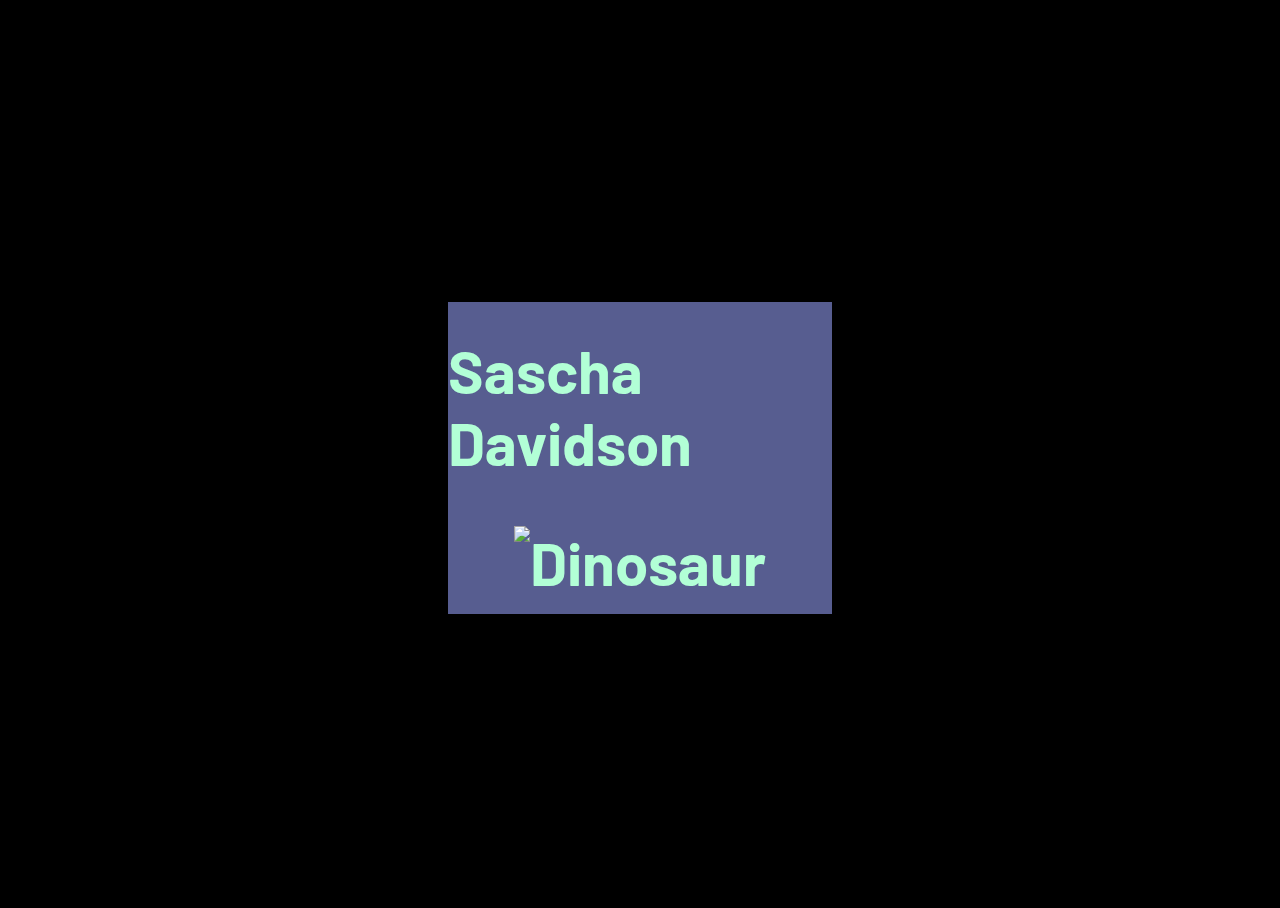
==== index.html @ 66b508d7 "het begin" ====
<!DOCTYPE html>
<html lang="en">
<head>
  <meta charset="UTF-8">
  <meta name="viewport" content="width=device-width, initial-scale=1.0">
  <title>FDND Visitekaartje</title>
  <link rel="stylesheet" href="styles/style.css">
</head>
<body>

<div class="card">
  <h1> Sascha Davidson <h1/>
  <img src="https://www.example.com/images/dinosaur.jpg" alt="Dinosaur">
</body>
</html>
---- styles/style.css ----
@import url('https://fonts.googleapis.com/css2?family=Barlow:ital,wght@0,100;0,200;0,300;0,400;0,500;0,600;0,700;0,800;0,900;1,100;1,200;1,300;1,400;1,500;1,600;1,700;1,800;1,900&display=swap');
* {
  box-sizing:border-box;
}

html {
  height:100vh;
}

body {
  height:100vh;
  font-family: Barlow;
  display:flex;
  justify-content:center;
  align-items:center;
  background-color: black;
}

 .card {
  width:30vw;
  display:flex;
  flex-direction:column;
  align-items:center;
  justify-content:flex-end;
  background-color: #575d90;

}

header {
  display:flex;
  flex-direction:column;
  justify-content:center;
  align-items:center;
  justify-content:flex-end;

}

h1 {
  font-size: 60px;
  margin:2rem 0 1rem;
  color: #b2ffd6;
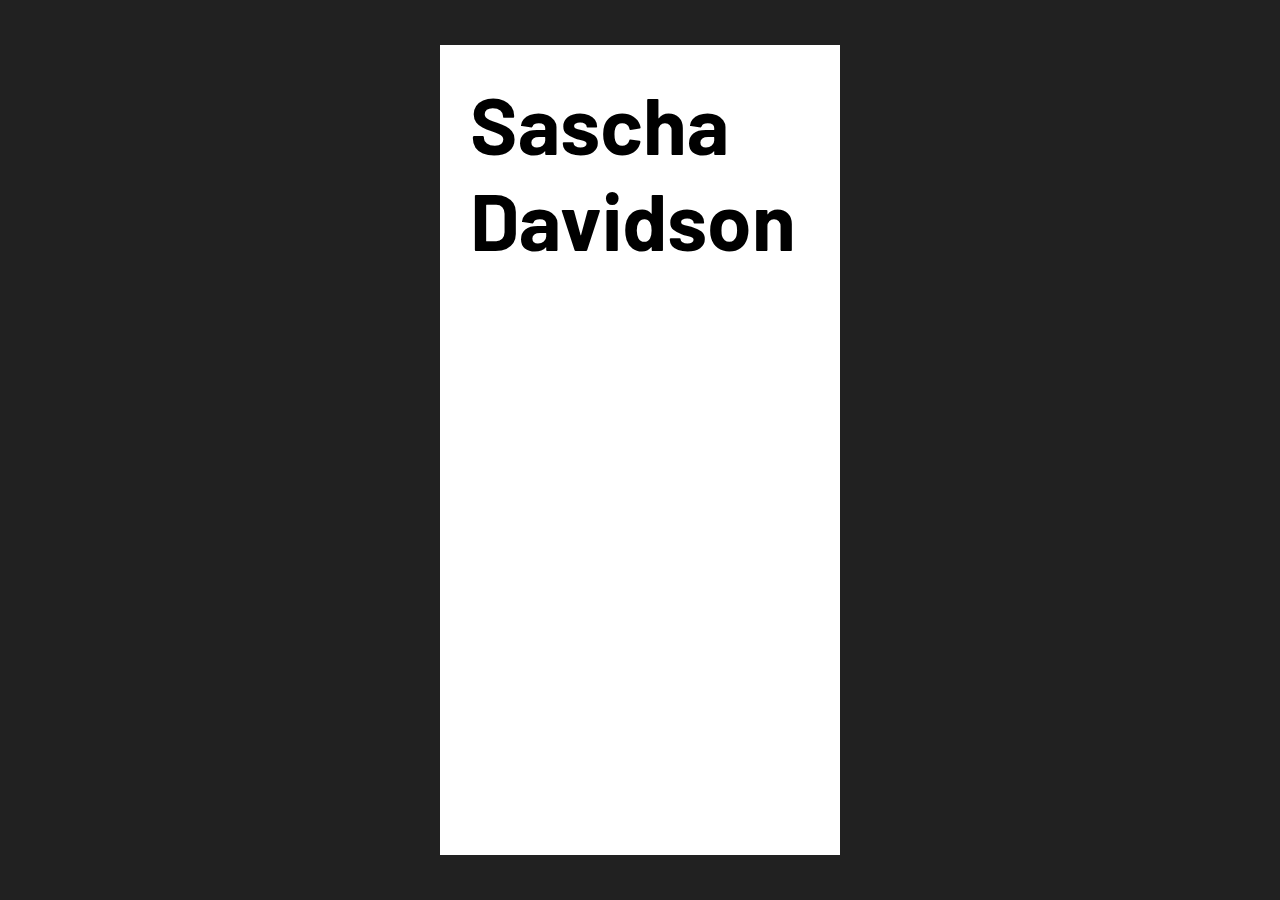
==== commit 7d7deace: "Adding my changes" ====
--- a/index.html
+++ b/index.html
@@ -1,15 +1,31 @@
 <!DOCTYPE html>
-<html lang="en">
+<html lang="NL" dir="ltr">
+<!-- Sascha Davidson -->
+
 <head>
-  <meta charset="UTF-8">
+  <title>FDND Visitekaartje</title>
+
+  <meta charset="utf-8">
+  <meta name="keywords" content="sascha, sascha davidson, adobe, HTML, dtp-er, media vormgever, " />
+  <meta name="description" content="portfolio website" />
+  <meta name="author" content="Sascha Davidson" />
+  <link rel="stylesheet" href="styles/style.css">
   <meta name="viewport" content="width=device-width, initial-scale=1.0">
-  <title>FDND Visitekaartje</title>
-  <link rel="stylesheet" href="styles/style.css">
+
+
 </head>
+
 <body>
 
-<div class="card">
-  <h1> Sascha Davidson <h1/>
-  <img src="https://www.example.com/images/dinosaur.jpg" alt="Dinosaur">
+  <div class="wrapper">
+    <div class="center">
+      <h1>Sascha Davidson</h1>
+      
+
+
+    </div>
+
+  </div>
 </body>
-</html>
+
+</html>--- a/styles/style.css
+++ b/styles/style.css
@@ -1,41 +1,37 @@
 @import url('https://fonts.googleapis.com/css2?family=Barlow:ital,wght@0,100;0,200;0,300;0,400;0,500;0,600;0,700;0,800;0,900;1,100;1,200;1,300;1,400;1,500;1,600;1,700;1,800;1,900&display=swap');
+
 * {
-  box-sizing:border-box;
-}
-
-html {
-  height:100vh;
+  margin: 0;
+  padding: 0;
+  box-sizing: border-box;
+  overflow-x: hidden;
+  overflow: hidden
 }
 
 body {
-  height:100vh;
-  font-family: Barlow;
-  display:flex;
-  justify-content:center;
-  align-items:center;
-  background-color: black;
+  background-color: #212121;
+  font-family: 'Barlow', sans-serif;
+  font-size: 40px;
+  font-weight: 500;
 }
 
- .card {
-  width:30vw;
-  display:flex;
-  flex-direction:column;
-  align-items:center;
-  justify-content:flex-end;
-  background-color: #575d90;
 
+
+.wrapper{
+  height: 100vh;
+  display: flex;
+  justify-content: center;
+  align-items: center;
+  padding: 10%;
 }
 
-header {
-  display:flex;
-  flex-direction:column;
-  justify-content:center;
-  align-items:center;
-  justify-content:flex-end;
-
+.center{
+  background-image: url("links/me.jpg");
+  background-position: center;
+  background-repeat: no-repeat;
+  background-size: cover;
+  background-color: #fff;
+  height: 90vh;
+  width: 25rem;
+  padding: 30px;
 }
-
-h1 {
-  font-size: 60px;
-  margin:2rem 0 1rem;
-  color: #b2ffd6;
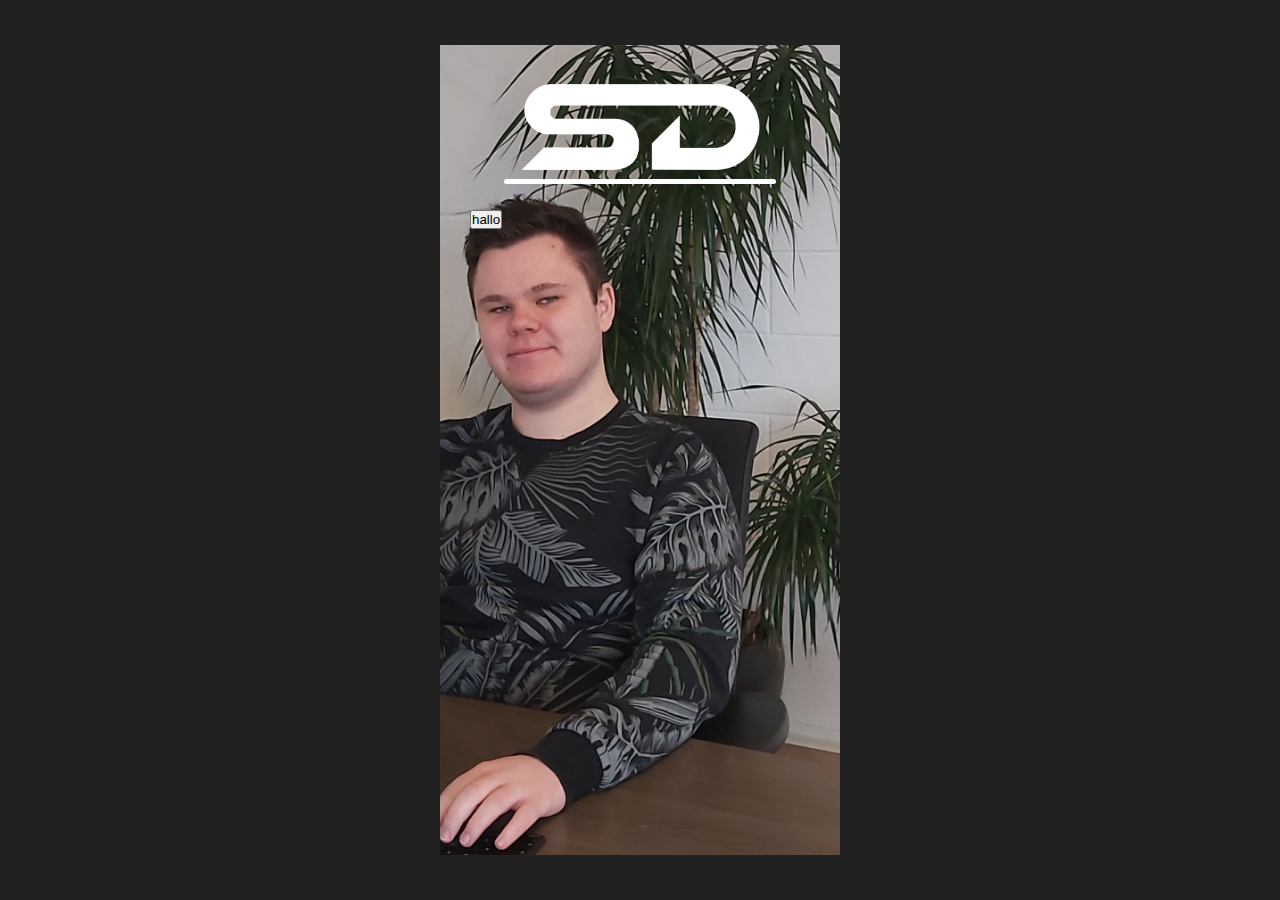
==== commit 3d1e2cb1: "adding my changes" ====
--- a/index.html
+++ b/index.html
@@ -17,15 +17,20 @@
 
 <body>
 
-  <div class="wrapper">
-    <div class="center">
-      <h1>Sascha Davidson</h1>
-      
+  <section class="wrapper">
+    <section class="center">
+      <img src="links/logo-web.png" alt="Sascha Davidson" class="logo">
+      <section class="bottom">
+      	<hr>
+        <button>
+        hallo
+        </button>
+      </section>
 
 
-    </div>
+    </section>
 
-  </div>
+  </section>
 </body>
 
 </html>--- a/styles/style.css
+++ b/styles/style.css
@@ -23,10 +23,11 @@
   justify-content: center;
   align-items: center;
   padding: 10%;
+
 }
 
 .center{
-  background-image: url("links/me.jpg");
+  background-image: url("../links/me.jpg");
   background-position: center;
   background-repeat: no-repeat;
   background-size: cover;
@@ -35,3 +36,23 @@
   width: 25rem;
   padding: 30px;
 }
+
+.logo{
+  display: block;
+  margin-left: auto;
+  margin-right: auto;
+  width: 75%;
+}
+
+hr{
+  width: 80%;
+  margin: auto;
+  height: 5px;
+  color: #fff;
+  background-color: #fff;
+  border: none;
+  border-radius: 5px;
+}
+.bottom{
+
+}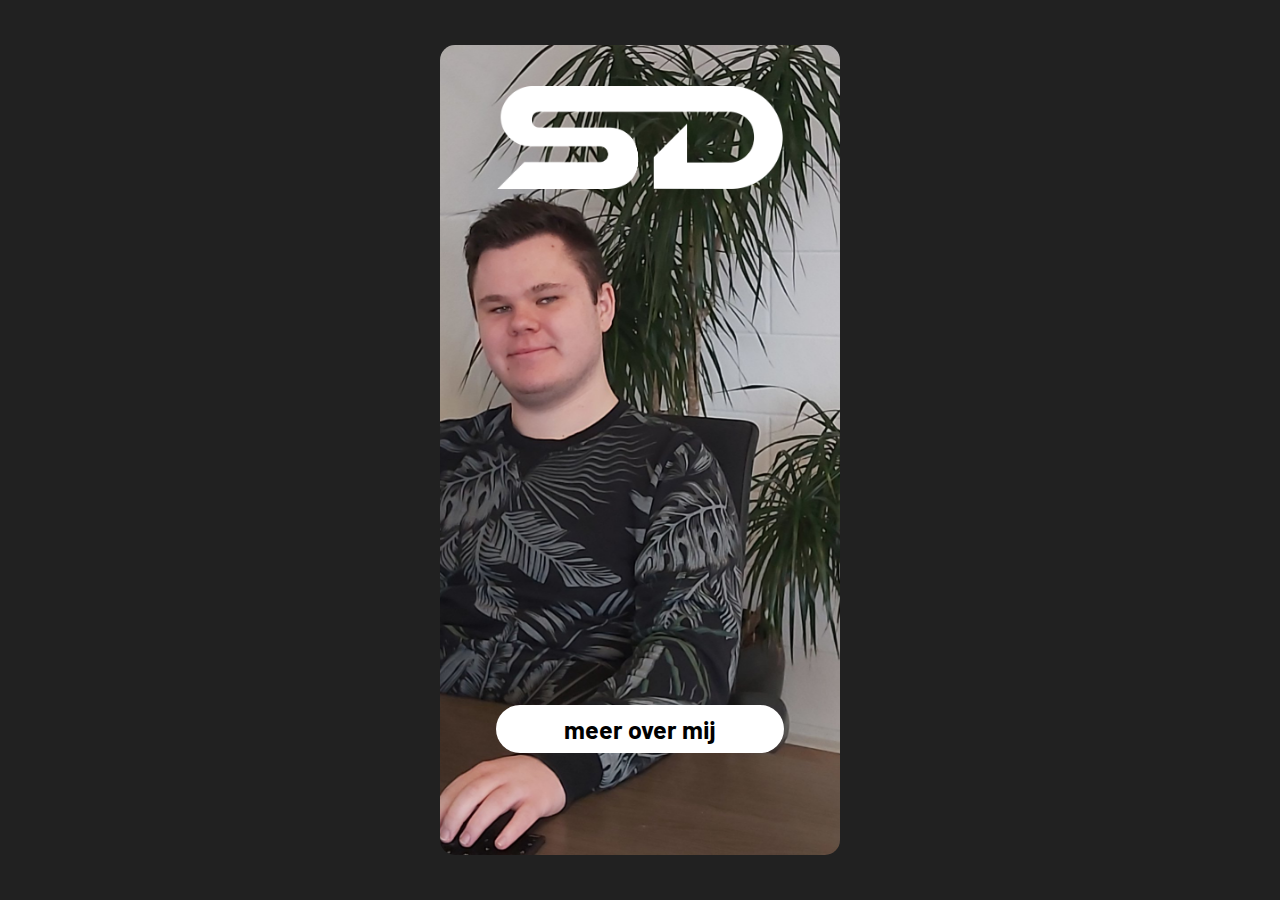
==== commit ae367aa8: "adding my changes" ====
--- a/index.html
+++ b/index.html
@@ -7,7 +7,7 @@
 
   <meta charset="utf-8">
   <meta name="keywords" content="sascha, sascha davidson, adobe, HTML, dtp-er, media vormgever, " />
-  <meta name="description" content="portfolio website" />
+  <meta name="description" content="Visitekaartje" />
   <meta name="author" content="Sascha Davidson" />
   <link rel="stylesheet" href="styles/style.css">
   <meta name="viewport" content="width=device-width, initial-scale=1.0">
@@ -20,11 +20,11 @@
   <section class="wrapper">
     <section class="center">
       <img src="links/logo-web.png" alt="Sascha Davidson" class="logo">
+      
       <section class="bottom">
-      	<hr>
-        <button>
-        hallo
-        </button>
+      	
+        <a href="page-2.html"><button type="button" class="button"> meer over mij </button></a>
+
       </section>
 
 
--- a/styles/style.css
+++ b/styles/style.css
@@ -11,8 +11,9 @@
 body {
   background-color: #212121;
   font-family: 'Barlow', sans-serif;
-  font-size: 40px;
   font-weight: 500;
+  text-align: center;
+
 }
 
 
@@ -35,6 +36,22 @@
   height: 90vh;
   width: 25rem;
   padding: 30px;
+  border-radius: 15px;
+
+  position: relative;
+
+}
+
+
+
+.center2{
+  background-size: cover;
+  background-color: #fff;
+  height: 90vh;
+  width: 25rem;
+  padding: 30px;
+  border-radius: 15px;
+
 }
 
 .logo{
@@ -45,14 +62,100 @@
 }
 
 hr{
-  width: 80%;
+  width: 100%;
   margin: auto;
   height: 5px;
-  color: #fff;
-  background-color: #fff;
+  color: black;
+  background-color: black;
   border: none;
   border-radius: 5px;
+  margin-top: 20px;
+  margin-bottom: 20px;
 }
+
 .bottom{
+  display: flex;
+  justify-content: center;
+  margin-top: 55vh;
 
+}
+
+.bottom2{
+  display: flex;
+  justify-content: center;
+
+}
+
+button{
+  border: 0px;
+
+  width: 18rem;
+  height: 3rem;
+
+  border-radius: 100px;
+  transition: .3s;
+  overflow: hidden;
+  
+  cursor: pointer;
+  float: right;
+
+  font-family: 'barlow', arial, sans-serif;
+  font-size: 25px;
+  font-weight: 700;
+  text-align: center;
+  text-decoration: none;
+  margin: 10px 15px;
+
+
+}
+
+.button{
+  border-radius: 5px;
+  background: #fff;
+  color: black;
+  border-radius: 100px;
+}
+
+.button:hover {
+  background: rgba(255, 255, 255, 0.7);
+  border: 0px solid #fff;
+  transition: .3s;
+  overflow: hidden;
+  text-align: center;
+  transform: scale(1.1);
+  
+}
+
+.button2{
+  border-radius: 5px;
+  background: black;
+  color: #fff;
+  border-radius: 100px;
+
+}
+.button2:hover {
+  background: rgba(0, 0, 0, 0.7);
+  border: 0px solid black;
+  transition: .3s;
+  overflow: hidden;
+  text-align: center;
+  transform: scale(1.1);
+  
+}
+
+.logo{
+  width: 90%;
+}
+
+h1{
+  font-size: 70px;
+  font-weight: 800;
+}
+
+h2{
+  font-size: 40px;
+}
+
+p{
+  font-size: 20px;
 }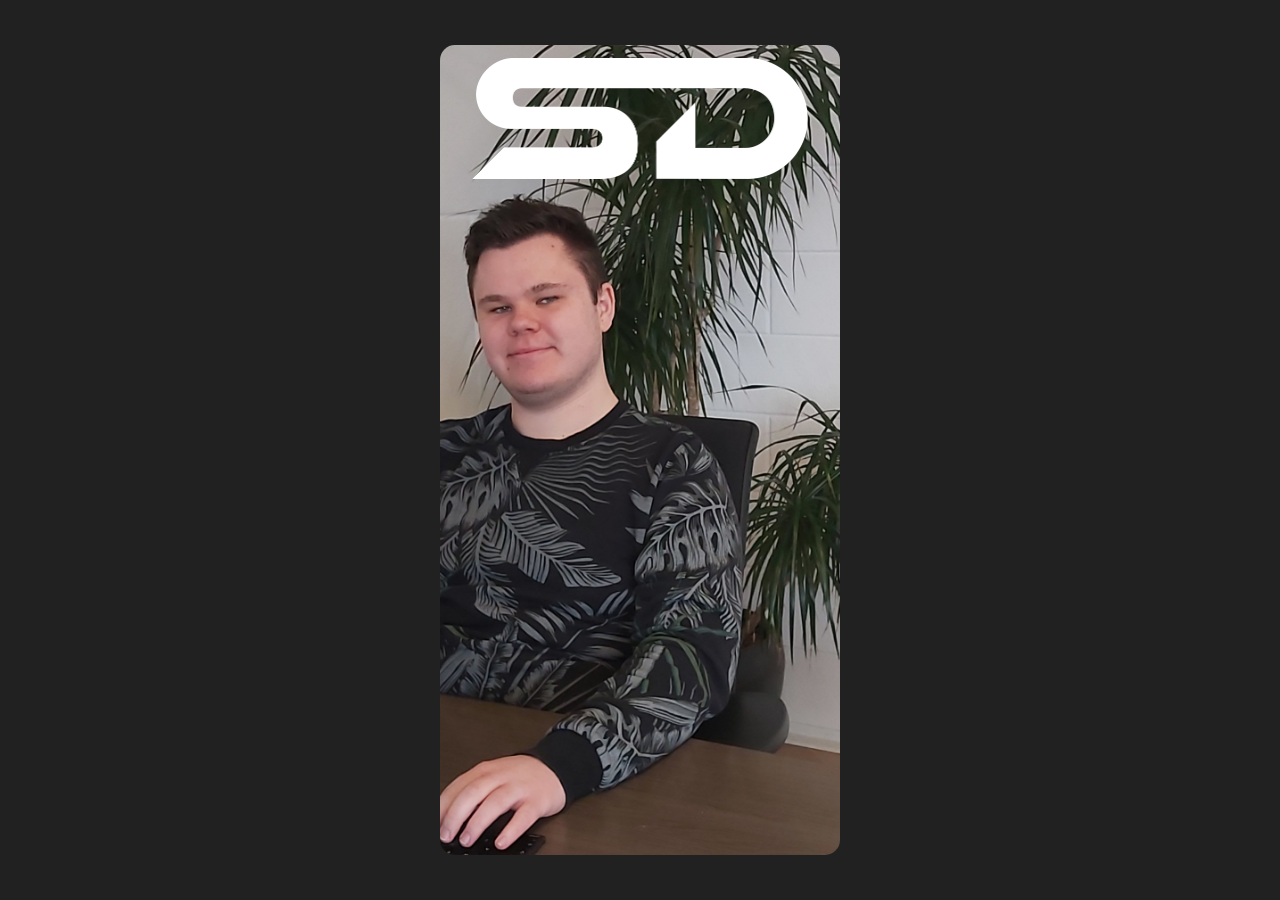
==== commit 89ff5653: "adding my changes" ====
--- a/index.html
+++ b/index.html
@@ -18,18 +18,29 @@
 <body>
 
   <section class="wrapper">
-    <section class="center">
-      <img src="links/logo-web.png" alt="Sascha Davidson" class="logo">
+    <section class="flip-card">
+    <section class="flip-card-inner">
       
-      <section class="bottom">
-      	
-        <a href="page-2.html"><button type="button" class="button"> meer over mij </button></a>
+      <section class="flip-card-front">
+        <img src="links/logo-web.png" alt="Sascha Davidson" class="logo">
 
       </section>
-
+      <section class="flip-card-back">
+        <h1>Sascha Davidson</h1>
+        <hr>
+        <p>saschadavidson1@gmial.com
+          0611480403
+        </p>
+        <hr>
+        <p>Hi, Mijn naam is Sascha, ik ben 22 jaar en woon in alkmaar.
+           Ik student op de hooge school van amsterdam (HVA). Hier doe ik 
+           de opleiding AD Frontend Design & Development. Naast school vind 
+           ik het leuk om te gamen (zowel video games als board games).
+          </p>
+      </section>
 
     </section>
-
+    </section>
   </section>
 </body>
 
--- a/styles/style.css
+++ b/styles/style.css
@@ -16,43 +16,54 @@
 
 }
 
-
-
 .wrapper{
   height: 100vh;
   display: flex;
   justify-content: center;
   align-items: center;
   padding: 10%;
-
 }
 
-.center{
+.flip-card-inner{
+
+  height: 90vh;
+  width: 25rem;
+  border-radius: 15px;
+
+  position: relative;
+  transition: transform 0.8s;
+  transform-style: preserve-3d;
+}
+
+.flip-card:hover .flip-card-inner {
+  transform: rotateY(180deg);
+}
+
+/* Position the front and back side */
+.flip-card-front, .flip-card-back {
+  position: absolute;
+  width: 100%;
+  height: 100%;
+  -webkit-backface-visibility: hidden; /* Safari */
+  backface-visibility: hidden;
+}
+
+/* Style the front side (fallback if image is missing) */
+.flip-card-front {
   background-image: url("../links/me.jpg");
   background-position: center;
   background-repeat: no-repeat;
   background-size: cover;
   background-color: #fff;
-  height: 90vh;
-  width: 25rem;
-  padding: 30px;
-  border-radius: 15px;
-
-  position: relative;
-
 }
 
+/* Style the back side */
+.flip-card-back {
+  background-color: dodgerblue;
+  color: white;
+  transform: rotateY(180deg);
+}
 
-
-.center2{
-  background-size: cover;
-  background-color: #fff;
-  height: 90vh;
-  width: 25rem;
-  padding: 30px;
-  border-radius: 15px;
-
-}
 
 .logo{
   display: block;
@@ -73,75 +84,6 @@
   margin-bottom: 20px;
 }
 
-.bottom{
-  display: flex;
-  justify-content: center;
-  margin-top: 55vh;
-
-}
-
-.bottom2{
-  display: flex;
-  justify-content: center;
-
-}
-
-button{
-  border: 0px;
-
-  width: 18rem;
-  height: 3rem;
-
-  border-radius: 100px;
-  transition: .3s;
-  overflow: hidden;
-  
-  cursor: pointer;
-  float: right;
-
-  font-family: 'barlow', arial, sans-serif;
-  font-size: 25px;
-  font-weight: 700;
-  text-align: center;
-  text-decoration: none;
-  margin: 10px 15px;
-
-
-}
-
-.button{
-  border-radius: 5px;
-  background: #fff;
-  color: black;
-  border-radius: 100px;
-}
-
-.button:hover {
-  background: rgba(255, 255, 255, 0.7);
-  border: 0px solid #fff;
-  transition: .3s;
-  overflow: hidden;
-  text-align: center;
-  transform: scale(1.1);
-  
-}
-
-.button2{
-  border-radius: 5px;
-  background: black;
-  color: #fff;
-  border-radius: 100px;
-
-}
-.button2:hover {
-  background: rgba(0, 0, 0, 0.7);
-  border: 0px solid black;
-  transition: .3s;
-  overflow: hidden;
-  text-align: center;
-  transform: scale(1.1);
-  
-}
 
 .logo{
   width: 90%;
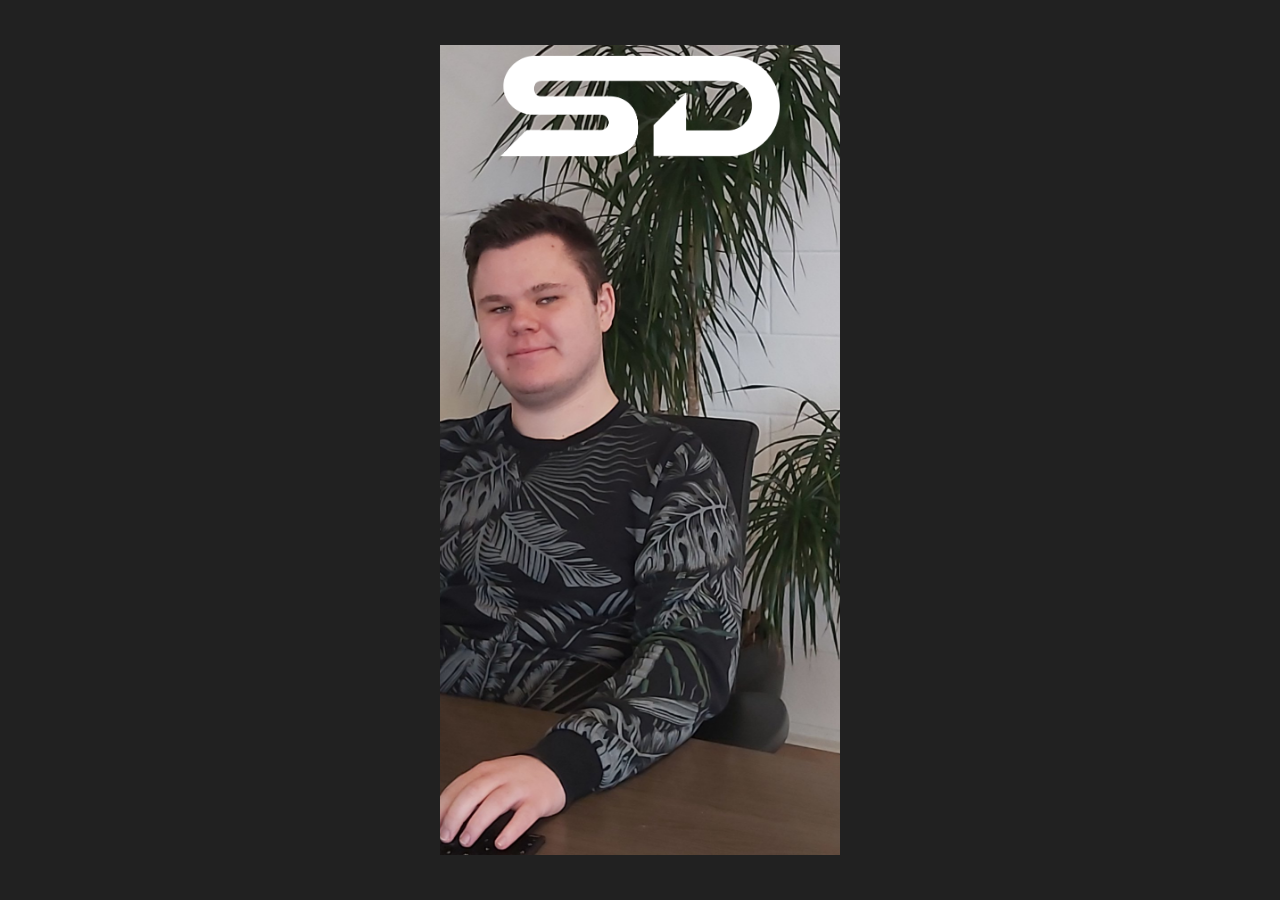
==== commit eb657fd5: "last changes" ====
--- a/index.html
+++ b/index.html
@@ -17,31 +17,29 @@
 
 <body>
 
-  <section class="wrapper">
     <section class="flip-card">
-    <section class="flip-card-inner">
-      
-      <section class="flip-card-front">
-        <img src="links/logo-web.png" alt="Sascha Davidson" class="logo">
+      <div class="flip-card-inner">
 
-      </section>
-      <section class="flip-card-back">
-        <h1>Sascha Davidson</h1>
-        <hr>
-        <p>saschadavidson1@gmial.com
-          0611480403
-        </p>
-        <hr>
-        <p>Hi, Mijn naam is Sascha, ik ben 22 jaar en woon in alkmaar.
-           Ik student op de hooge school van amsterdam (HVA). Hier doe ik 
-           de opleiding AD Frontend Design & Development. Naast school vind 
-           ik het leuk om te gamen (zowel video games als board games).
+       <div class="flip-card-front">
+         <img src="links/logo-web.png" alt="Sascha Davidson" class="logo">
+       </div>
+       
+       <div class="flip-card-back">
+         <h1>Sascha Davidson</h1>
+         <hr>
+         <p>saschadavidson1@gmial.com
+           0611480403
+         </p>
+         <hr>
+         <p>Hi, Mijn naam is Sascha, ik ben 22 jaar en woon in alkmaar.
+            Ik student op de hooge school van amsterdam (HVA). Hier doe ik 
+            de opleiding AD Frontend Design & Development. Naast school vind 
+            ik het leuk om te gamen (zowel video games als board games).
           </p>
-      </section>
+       </div>
 
-    </section>
-    </section>
-  </section>
+      </div>
+   </section>
 </body>
 
 </html>--- a/styles/style.css
+++ b/styles/style.css
@@ -4,24 +4,22 @@
   margin: 0;
   padding: 0;
   box-sizing: border-box;
-  overflow-x: hidden;
-  overflow: hidden
+
 }
+
 
 body {
   background-color: #212121;
   font-family: 'Barlow', sans-serif;
   font-weight: 500;
-  text-align: center;
-
-}
-
-.wrapper{
   height: 100vh;
   display: flex;
   justify-content: center;
   align-items: center;
   padding: 10%;
+
+  perspective: 1000px;
+
 }
 
 .flip-card-inner{
@@ -59,9 +57,10 @@
 
 /* Style the back side */
 .flip-card-back {
-  background-color: dodgerblue;
-  color: white;
+  background-color: #fff;
+  color: black;
   transform: rotateY(180deg);
+  padding: 10%;
 }
 
 
@@ -85,9 +84,7 @@
 }
 
 
-.logo{
-  width: 90%;
-}
+
 
 h1{
   font-size: 70px;
